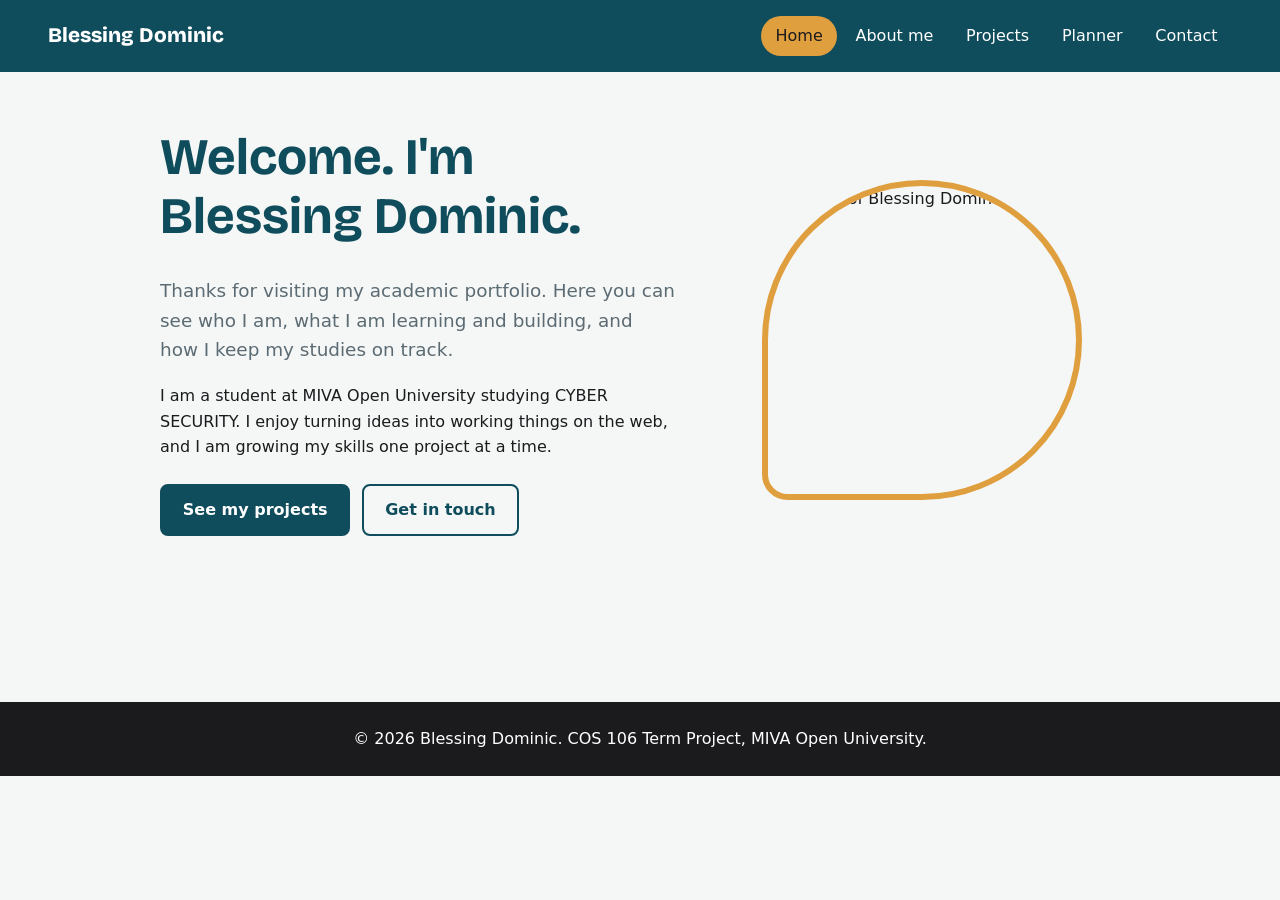
==== index.html @ 75eda6cd "Add files via upload" ====
<!DOCTYPE html>
<html lang="en">
<head>
<meta charset="UTF-8">
<meta name="viewport" content="width=device-width, initial-scale=1">
<title>Home | Blessing Dominic</title>
<link rel="preconnect" href="https://fonts.googleapis.com">
<link href="https://fonts.googleapis.com/css2?family=Bricolage+Grotesque:wght@600;800&display=swap" rel="stylesheet">
<link rel="stylesheet" href="css/style.css">
</head>
<body>
<header class="site-header">
<a class="brand" href="index.html">Blessing Dominic</a>
<nav aria-label="Main"><ul><li><a href="index.html" aria-current="page">Home</a></li><li><a href="about.html">About me</a></li><li><a href="projects.html">Projects</a></li><li><a href="planner.html">Planner</a></li><li><a href="contact.html">Contact</a></li></ul></nav>
</header>
<main>
<section class="hero">
<div class="hero-text">
<h1>Welcome. I'm Blessing Dominic.</h1>
<p class="lead">Thanks for visiting my academic portfolio. Here you can see who I am, what I am learning and building, and how I keep my studies on track.</p>
<p>I am a student at MIVA Open University studying CYBER SECURITY. I enjoy turning ideas into working things on the web, and I am growing my skills one project at a time.</p>
<p class="actions"><a class="btn" href="projects.html">See my projects</a> <a class="btn ghost" href="contact.html">Get in touch</a></p>
</div>
<img class="portrait" src="/C:\Users\Dominic Blessing\Desktop\student-portfolio\images\profile.jpg.jpg" alt="Portrait of Blessing Dominic" width="320" height="320">
</section>
</main>
<footer class="site-footer"><p>&copy; 2026 Blessing Dominic. COS 106 Term Project, MIVA Open University.</p></footer>
<script src="js/main.js"></script>
</body>
</html>
---- css/style.css ----
:root{--ink:#1B1B1E;--muted:#5C6B73;--teal:#0F4C5C;--gold:#E09F3E;--bg:#F4F7F6;--card:#fff;--line:#D5DDDF;--err:#B3261E;--ok:#1E7A46}
*{box-sizing:border-box}
html{scroll-behavior:smooth}
body{margin:0;font-family:system-ui,-apple-system,"Segoe UI",Roboto,sans-serif;line-height:1.6;color:var(--ink);background:var(--bg)}
h1,h2,.brand{font-family:"Bricolage Grotesque",system-ui,sans-serif;line-height:1.15;color:var(--teal)}
h1{font-size:clamp(2rem,5vw,3.2rem);margin:0 0 .6em}
h2{font-size:1.4rem;margin:1.6em 0 .5em}
a{color:var(--teal)}
img,video{max-width:100%;height:auto}
.site-header{display:flex;flex-wrap:wrap;align-items:center;justify-content:space-between;gap:.5rem 1.5rem;padding:1rem clamp(1rem,5vw,3rem);background:var(--teal)}
.brand{color:#fff;font-weight:800;font-size:1.3rem;text-decoration:none}
nav ul{display:flex;flex-wrap:wrap;gap:.25rem;list-style:none;margin:0;padding:0}
nav a{display:block;padding:.45rem .9rem;border-radius:999px;color:#fff;text-decoration:none;transition:background .25s,color .25s}
nav a:hover,nav a:focus-visible{background:rgba(255,255,255,.18)}
nav a[aria-current=page]{background:var(--gold);color:var(--ink)}
:focus-visible{outline:3px solid var(--gold);outline-offset:2px}
main{min-height:70vh}
.wrap{max-width:60rem;margin:0 auto;padding:2.5rem clamp(1rem,5vw,2rem)}
.narrow{max-width:40rem}
.lead{font-size:1.15rem;color:var(--muted)}
.hero{display:grid;grid-template-columns:1.3fr 1fr;gap:3rem;align-items:center;max-width:64rem;margin:0 auto;padding:3.5rem clamp(1rem,5vw,2rem)}
.portrait{width:100%;max-width:320px;justify-self:center;border-radius:50% 50% 50% 8%;border:6px solid var(--gold);animation:rise .9s ease-out both}
@keyframes rise{from{opacity:0;transform:translateY(24px)}to{opacity:1;transform:none}}
.btn{display:inline-block;padding:.7rem 1.3rem;border:2px solid var(--teal);border-radius:8px;background:var(--teal);color:#fff;font:inherit;font-weight:600;text-decoration:none;cursor:pointer;transition:transform .2s,background .2s,color .2s}
.btn:hover{transform:translateY(-2px);background:var(--gold);border-color:var(--gold);color:var(--ink)}
.btn.ghost{background:transparent;color:var(--teal)}
.btn.small{padding:.35rem .8rem;font-size:.9rem}
.actions{display:flex;flex-wrap:wrap;gap:.75rem;margin-top:1.5rem}
.table-scroll{overflow-x:auto}
table{width:100%;border-collapse:collapse;background:var(--card)}
caption{text-align:left;color:var(--muted);padding-bottom:.4rem}
th,td{padding:.7rem 1rem;text-align:left;border-bottom:1px solid var(--line)}
thead th{background:var(--teal);color:#fff}
.two-col{display:grid;grid-template-columns:1fr 1fr;gap:2rem}
.chips{display:flex;flex-wrap:wrap;gap:.5rem;list-style:none;padding:0}
.chips li{padding:.3rem .9rem;border:2px solid var(--gold);border-radius:999px}
.grid{display:grid;grid-template-columns:repeat(auto-fit,minmax(16rem,1fr));gap:1.5rem;margin-top:2rem}
.card{background:var(--card);border:1px solid var(--line);border-radius:12px;overflow:hidden;display:flex;flex-direction:column;transition:box-shadow .25s}
.card:hover{box-shadow:0 8px 24px rgba(15,76,92,.15)}
.card img{width:100%;display:block}
.card div{padding:0 1.2rem 1.2rem}
.card h2{margin-top:1rem}
form{display:grid;gap:.4rem}
label{font-weight:600;margin-top:.8rem}
input,textarea{width:100%;padding:.7rem .9rem;border:2px solid var(--line);border-radius:8px;font:inherit;background:#fff;transition:border-color .2s}
input:focus,textarea:focus{border-color:var(--teal);outline:none}
input.invalid,textarea.invalid{border-color:var(--err)}
.error{color:var(--err);font-size:.9rem;min-height:1.1em}
.success{color:var(--ok);font-weight:600}
.muted{color:var(--muted)}
.row{display:flex;gap:.75rem}
.row input{flex:1}
.sr{position:absolute;left:-9999px}
.tasks{list-style:none;padding:0;margin:1rem 0}
.tasks li{display:flex;align-items:center;gap:.8rem;padding:.8rem 1rem;margin-bottom:.6rem;background:var(--card);border:1px solid var(--line);border-radius:8px;animation:rise .3s ease-out}
.tasks li.done span{text-decoration:line-through;color:var(--muted)}
.tasks span{flex:1}
.tasks input[type=checkbox]{width:1.2rem;height:1.2rem;accent-color:var(--teal)}
.tasks button{border:0;background:none;color:var(--err);font:inherit;cursor:pointer;padding:.3rem .6rem;border-radius:6px}
.tasks button:hover{background:#fbe9e7}
.site-footer{padding:1.5rem;text-align:center;color:#fff;background:var(--ink)}
.site-footer p{margin:0}
@media (max-width:720px){.hero,.two-col{grid-template-columns:1fr}.hero{text-align:center}.actions{justify-content:center}.portrait{order:-1;max-width:220px}.row{flex-direction:column}}
@media (prefers-reduced-motion:reduce){*{animation:none!important;transition:none!important}}
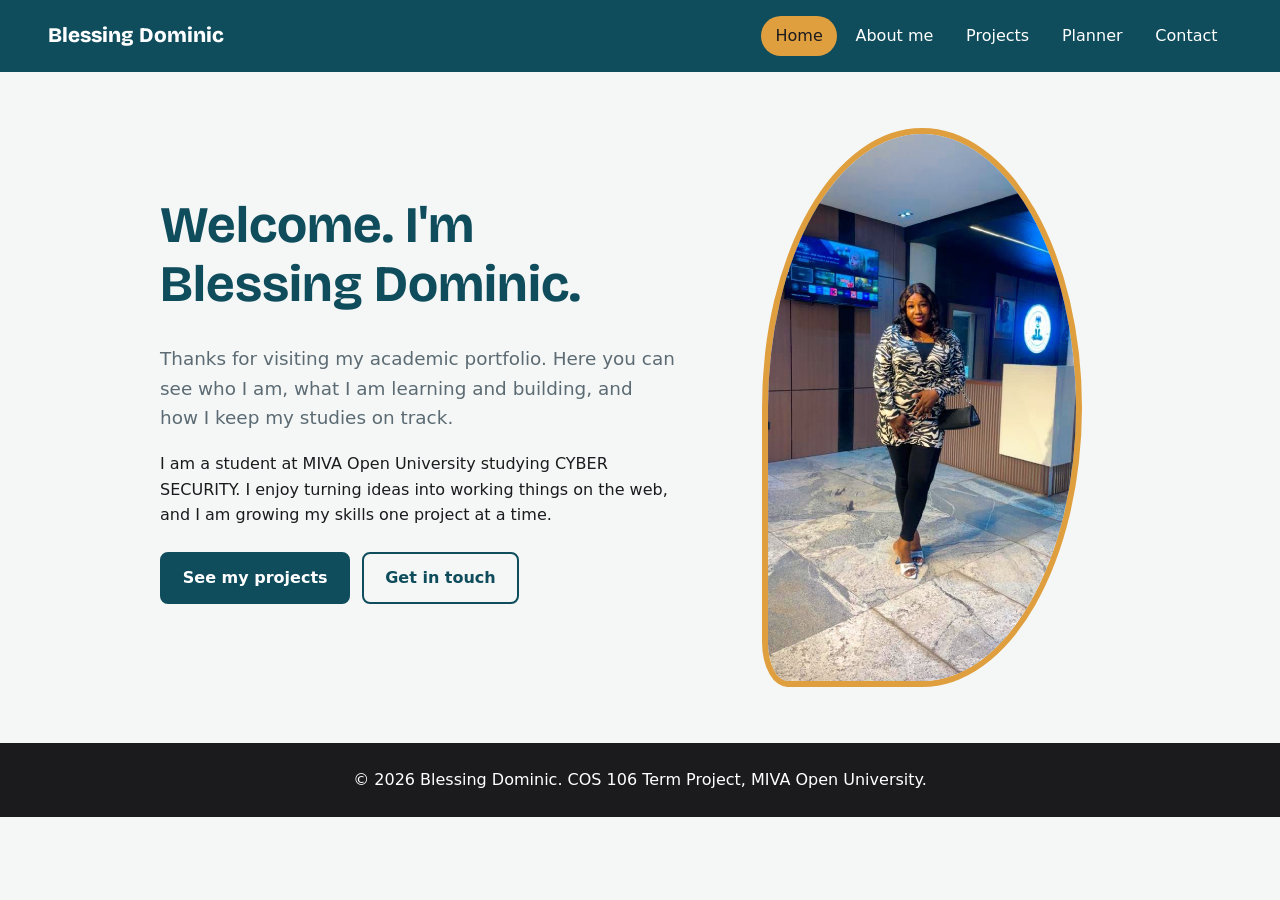
==== commit 66c48b4d: "index.html" ====
--- a/index.html
+++ b/index.html
@@ -21,7 +21,7 @@
 <p>I am a student at MIVA Open University studying CYBER SECURITY. I enjoy turning ideas into working things on the web, and I am growing my skills one project at a time.</p>
 <p class="actions"><a class="btn" href="projects.html">See my projects</a> <a class="btn ghost" href="contact.html">Get in touch</a></p>
 </div>
-<img class="portrait" src="/C:\Users\Dominic Blessing\Desktop\student-portfolio\images\profile.jpg.jpg" alt="Portrait of Blessing Dominic" width="320" height="320">
+<img class="portrait" src="images/profile.jpg.jpg" alt="Portrait of Blessing Dominic" width="320" height="320">
 </section>
 </main>
 <footer class="site-footer"><p>&copy; 2026 Blessing Dominic. COS 106 Term Project, MIVA Open University.</p></footer>
